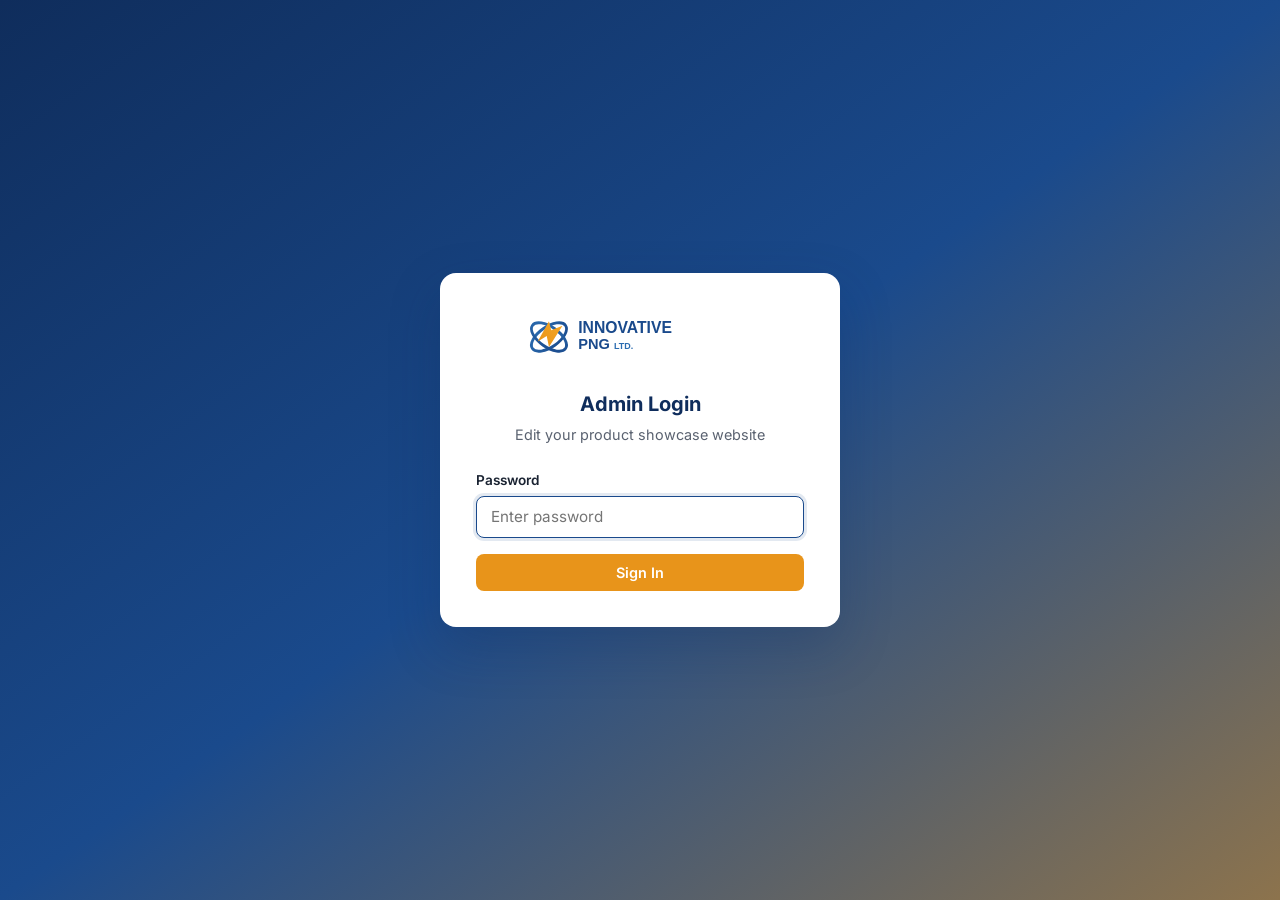
==== admin/index.html @ a1780eeb "Add Innovative PNG Ltd website Co-Authored-By: Claude Sonnet 5.5 <noreply@anthropic.com> Claude-Sess" ====
<!DOCTYPE html>
<html lang="en">
<head>
  <meta charset="UTF-8">
  <meta name="viewport" content="width=device-width, initial-scale=1.0">
  <meta name="robots" content="noindex, nofollow">
  <title>Admin | Innovative PNG Ltd</title>
  <link rel="icon" type="image/svg+xml" href="../images/logo.svg">
  <style>
@font-face { font-family: 'Inter'; font-style: normal; font-weight: 100 900; font-display: swap; src: url('../fonts/inter-latin-wght-normal.woff2') format('woff2'); }
@font-face { font-family: 'Plus Jakarta Sans'; font-style: normal; font-weight: 200 800; font-display: swap; src: url('../fonts/plus-jakarta-sans-latin-wght-normal.woff2') format('woff2'); }
  </style>
  <style>
    :root {
      --blue: #1a4a8c; --blue-dark: #0f2d5c; --blue-mid: #2b6cb0;
      --orange: #e8941a; --orange-dark: #c97a0f;
      --bg: #f0f4f9; --card: #fff; --border: #dce3ee;
      --text: #1a2332; --muted: #5a6270; --danger: #dc2626; --success: #059669;
    }
    * { box-sizing: border-box; margin: 0; padding: 0; }
    body { font-family: Inter, system-ui, sans-serif; background: var(--bg); color: var(--text); line-height: 1.5; min-height: 100vh; }
    .login-screen { min-height: 100vh; display: flex; align-items: center; justify-content: center; padding: 1.5rem; background: linear-gradient(145deg, #0f2d5c 0%, #1a4a8c 50%, #e8941a 140%); }
    .login-box { background: var(--card); border-radius: 16px; padding: 2.25rem; width: 100%; max-width: 400px; box-shadow: 0 20px 50px rgba(15,45,92,.25); }
    .login-logo { text-align: center; margin-bottom: 1.5rem; }
    .login-logo img { height: 56px; margin: 0 auto 0.75rem; display: block; }
    .login-box h1 { font-size: 1.25rem; text-align: center; color: var(--blue-dark); }
    .login-box .sub { color: var(--muted); margin: 0.35rem 0 1.5rem; font-size: 0.9rem; text-align: center; }
    .form-group { margin-bottom: 1rem; }
    .form-group label, .field-label { display: block; font-size: 0.85rem; font-weight: 600; margin-bottom: 0.35rem; }
    .form-group input, .form-group textarea, .form-group select { width: 100%; padding: 0.65rem 0.85rem; border: 1px solid var(--border); border-radius: 8px; font-family: inherit; font-size: 0.95rem; }
    .form-group input[type=checkbox] { width: auto; }
    .form-group input:focus, .form-group textarea:focus, .form-group select:focus { outline: none; border-color: var(--blue); box-shadow: 0 0 0 3px rgba(26,74,140,.12); }
    .btn { display: inline-flex; align-items: center; justify-content: center; gap: 0.35rem; padding: 0.65rem 1.15rem; border-radius: 8px; font-family: inherit; font-size: 0.9rem; font-weight: 600; border: none; cursor: pointer; }
    .btn:disabled { opacity: .45; cursor: not-allowed; }
    .btn-primary { background: var(--orange); color: #fff; }
    .btn-primary:hover:not(:disabled) { background: var(--orange-dark); }
    .btn-primary.full { width: 100%; }
    .btn-secondary { background: #fff; color: var(--text); border: 1px solid var(--border); }
    .btn-danger { background: #fef2f2; color: var(--danger); border: 1px solid #fecaca; }
    .btn-sm { padding: 0.35rem 0.7rem; font-size: 0.8rem; }
    .error-msg { color: var(--danger); font-size: 0.875rem; margin-top: 0.75rem; display: none; text-align: center; }
    .error-msg.show { display: block; }
    .hint { font-size: 0.8rem; color: var(--muted); margin-top: 0.4rem; }
    .admin-wrap { display: none; min-height: 100vh; }
    .admin-wrap.active { display: block; }
    .admin-header { background: var(--blue-dark); color: #fff; padding: 0.85rem 1.5rem; display: flex; align-items: center; justify-content: space-between; gap: 1rem; flex-wrap: wrap; }
    .admin-header .brand { display: flex; align-items: center; gap: 0.85rem; }
    .admin-header .brand img { height: 40px; filter: brightness(0) invert(1); }
    .admin-header .brand-text strong { display: block; font-size: 0.95rem; }
    .admin-header .brand-text span { font-size: 0.7rem; opacity: 0.7; letter-spacing: 0.04em; text-transform: uppercase; }
    .admin-header .actions { display: flex; gap: 0.5rem; flex-wrap: wrap; }
    .admin-header a, .admin-header button.hdr-btn { color: #fff; background: rgba(255,255,255,.12); border: none; padding: 0.45rem 0.9rem; border-radius: 6px; font-size: 0.85rem; cursor: pointer; text-decoration: none; font-family: inherit; font-weight: 500; }
    .admin-header button.hdr-btn.publish { background: var(--orange); }
    .admin-body { max-width: 1100px; margin: 0 auto; padding: 1.35rem 1.25rem 4rem; }
    .status-bar { border-radius: 10px; padding: 0.7rem 1rem; font-size: 0.875rem; margin-bottom: 0.75rem; display: flex; gap: 0.75rem; align-items: center; justify-content: space-between; flex-wrap: wrap; }
    .status-bar.clean { background: #ecfdf5; border: 1px solid #a7f3d0; color: #065f46; }
    .status-bar.draft { background: #fff7ed; border: 1px solid #fed7aa; color: #7c2d12; }
    .status-bar.warn { background: #fef2f2; border: 1px solid #fecaca; color: #991b1b; }
    .status-bar button, .status-bar a { font: inherit; font-weight: 600; text-decoration: underline; background: none; border: none; color: inherit; cursor: pointer; }
    .stats { display: grid; grid-template-columns: repeat(4, 1fr); gap: 0.85rem; margin: 1rem 0 1.25rem; }
    .stat-card { background: var(--card); border: 1px solid var(--border); border-radius: 12px; padding: 1rem 1.15rem; }
    .stat-card .label { font-size: 0.7rem; font-weight: 600; text-transform: uppercase; letter-spacing: 0.04em; color: var(--muted); }
    .stat-card .value { font-size: 1.6rem; font-weight: 800; color: var(--blue-dark); }
    .stat-card .value.orange { color: var(--orange); }
    .stat-card .value.green { color: var(--success); }
    .stat-card .value.muted { color: var(--muted); }
    .tabs { display: flex; gap: 0.35rem; margin-bottom: 1.15rem; border-bottom: 1px solid var(--border); padding-bottom: 0.6rem; flex-wrap: wrap; }
    .tab-btn { padding: 0.45rem 0.95rem; border-radius: 8px; border: none; background: transparent; font-family: inherit; font-size: 0.875rem; font-weight: 500; color: var(--muted); cursor: pointer; }
    .tab-btn.active { background: var(--blue); color: #fff; }
    .panel { display: none; }
    .panel.active { display: block; }
    .card { background: var(--card); border-radius: 12px; border: 1px solid var(--border); padding: 1.25rem; margin-bottom: 1rem; }
    .card h2 { font-size: 1.05rem; margin-bottom: 0.85rem; color: var(--blue-dark); }
    .card-header { display: flex; justify-content: space-between; align-items: center; margin-bottom: 0.85rem; gap: 0.75rem; flex-wrap: wrap; }
    .card-header h2 { margin-bottom: 0; }
    .editor-note { background: #eef4fb; border: 1px solid #c5d5ea; border-radius: 10px; padding: 0.85rem 1rem; margin-bottom: 1.15rem; font-size: 0.9rem; color: var(--blue-dark); }
    .page-preview { border: 2px solid var(--border); border-radius: 14px; overflow: hidden; background: #fff; box-shadow: 0 8px 30px rgba(15,45,92,.08); margin-bottom: 1rem; }
    .pp-topbar { background: var(--blue-dark); color: rgba(255,255,255,.85); font-size: 0.7rem; padding: 0.35rem 1rem; display: flex; justify-content: space-between; gap: 1rem; flex-wrap: wrap; }
    .pp-header { display: flex; align-items: center; gap: 0.75rem; padding: 0.65rem 1rem; border-bottom: 1px solid var(--border); }
    .pp-header img { height: 32px; }
    .pp-nav { background: var(--blue); color: #fff; font-size: 0.7rem; font-weight: 600; padding: 0.5rem 1rem; display: flex; gap: 0.85rem; flex-wrap: wrap; }
    .pp-hero { background: linear-gradient(135deg, #0f2d5c 0%, #1a4a8c 55%, #e8941a 100%); color: #fff; padding: 1.5rem 1rem; display: grid; grid-template-columns: 1.2fr 0.8fr; gap: 1rem; align-items: start; }
    .pp-hero .mini-label { display: block; font-size: 0.7rem; font-weight: 600; opacity: .85; margin-bottom: 0.2rem; }
    .img-slot { position: relative; border: 2px dashed rgba(255,255,255,0.45); border-radius: 10px; background: rgba(0,0,0,0.15); min-height: 120px; display: flex; align-items: center; justify-content: center; overflow: hidden; cursor: pointer; }
    .img-slot:hover { border-color: var(--orange); background: rgba(0,0,0,0.25); }
    .img-slot img { width: 100%; height: 100%; object-fit: cover; position: absolute; inset: 0; }
    .img-slot .slot-label { position: relative; z-index: 1; text-align: center; font-size: 0.75rem; font-weight: 600; padding: 0.5rem; color: #fff; text-shadow: 0 1px 3px rgba(0,0,0,.5); }
    .img-slot.has-image .slot-label { opacity: 0; }
    .img-slot.has-image:hover .slot-label { opacity: 1; background: rgba(0,0,0,.55); border-radius: 6px; }
    .img-slot input[type=file] { display: none; }
    .img-slot.light { border-color: #c5cad3; background: #eef0f3; color: var(--muted); min-height: 140px; }
    .img-slot.light .slot-label { color: var(--muted); text-shadow: none; }
    .img-slot.light:hover { border-color: var(--orange); }
    .pp-section { padding: 1.15rem 1rem; border-top: 1px solid var(--border); }
    .pp-section h3 { font-size: 0.85rem; margin-bottom: 0.65rem; color: var(--blue-dark); }
    .pp-cats { display: grid; grid-template-columns: repeat(4, 1fr); gap: 0.5rem; }
    .pp-cat { background: #f8fafc; border: 1px solid var(--border); border-radius: 8px; padding: 0.65rem; text-align: center; font-size: 0.7rem; }
    .pp-cat strong { display: block; font-size: 0.75rem; margin-bottom: 0.2rem; }
    .pp-products { display: grid; grid-template-columns: repeat(4, 1fr); gap: 0.5rem; }
    .pp-prod { border: 1px solid var(--border); border-radius: 8px; overflow: hidden; font-size: 0.7rem; }
    .pp-prod-img { aspect-ratio: 1; background: #eef2f7; display: flex; align-items: center; justify-content: center; color: var(--muted); position: relative; overflow: hidden; }
    .pp-prod-img img { width: 100%; height: 100%; object-fit: cover; }
    .pp-prod-body { padding: 0.4rem 0.5rem; }
    .pp-prod-body strong { display: block; font-size: 0.72rem; }
    .pp-prod-body span { color: var(--muted); }
    .slot-actions { display: flex; gap: 0.35rem; margin-top: 0.4rem; flex-wrap: wrap; }
    .text-edit-row { margin-bottom: 0.65rem; }
    .text-edit-row input, .text-edit-row textarea, .bound-input { width: 100%; padding: 0.45rem 0.65rem; border: 1px solid var(--border); border-radius: 6px; font-family: inherit; font-size: 0.85rem; color: var(--text); }
    .toolbar { display: flex; gap: 0.5rem; flex-wrap: wrap; margin-bottom: 0.85rem; }
    .toolbar input[type=search] { flex: 1; min-width: 140px; padding: 0.5rem 0.75rem; border: 1px solid var(--border); border-radius: 8px; font-family: inherit; font-size: 0.9rem; }
    .toolbar select { padding: 0.5rem 0.65rem; border: 1px solid var(--border); border-radius: 8px; font-family: inherit; font-size: 0.85rem; background: #fff; }
    .product-list { display: flex; flex-direction: column; gap: 0.55rem; }
    .product-row { display: grid; grid-template-columns: 52px 1fr auto auto; gap: 0.75rem; align-items: center; padding: 0.65rem; background: var(--bg); border-radius: 10px; border: 1px solid var(--border); }
    .product-thumb { width: 52px; height: 52px; background: #e8eef6; border-radius: 8px; display: flex; align-items: center; justify-content: center; font-size: 0.65rem; color: var(--muted); overflow: hidden; }
    .product-thumb img { width: 100%; height: 100%; object-fit: cover; }
    .product-info h3 { font-size: 0.9rem; }
    .product-info p { font-size: 0.75rem; color: var(--muted); }
    .product-info p .nocat { color: var(--danger); font-weight: 600; }
    .badges { display: flex; gap: 0.25rem; flex-wrap: wrap; }
    .badge { font-size: 0.65rem; font-weight: 600; padding: 0.15rem 0.45rem; border-radius: 999px; background: #d1fae5; color: var(--success); }
    .badge.off { background: #f3f4f6; color: #6b7280; }
    .badge.out { background: #fef3c7; color: #92400e; }
    .badge.feat { background: #fff7ed; color: var(--orange-dark); }
    .row-actions { display: flex; gap: 0.3rem; flex-wrap: wrap; }
    .cat-row { display: grid; grid-template-columns: 60px 1.1fr 2fr auto auto; gap: 0.6rem; align-items: center; padding: 0.65rem; background: var(--bg); border: 1px solid var(--border); border-radius: 10px; margin-bottom: 0.55rem; }
    .cat-row input { width: 100%; padding: 0.45rem 0.65rem; border: 1px solid var(--border); border-radius: 6px; font-family: inherit; font-size: 0.9rem; }
    .cat-row .cat-icon { text-align: center; font-size: 1.1rem; }
    .cat-meta { font-size: 0.72rem; color: var(--muted); }
    .cat-meta code { background: #e8eef6; padding: 0.05rem 0.3rem; border-radius: 4px; }
    .modal-overlay { position: fixed; inset: 0; background: rgba(15,45,92,.45); display: none; align-items: center; justify-content: center; z-index: 200; padding: 1rem; }
    .modal-overlay.show { display: flex; }
    .modal { background: #fff; border-radius: 14px; width: 100%; max-width: 520px; max-height: 90vh; overflow-y: auto; padding: 1.35rem; }
    .modal h2 { margin-bottom: 1rem; font-size: 1.1rem; color: var(--blue-dark); }
    .modal-actions { display: flex; gap: 0.55rem; justify-content: flex-end; margin-top: 1.15rem; }
    .image-preview { width: 100%; height: 140px; background: var(--bg); border: 2px dashed var(--border); border-radius: 10px; display: flex; align-items: center; justify-content: center; margin-bottom: 0.55rem; overflow: hidden; color: var(--muted); font-size: 0.85rem; }
    .image-preview img { width: 100%; height: 100%; object-fit: cover; }
    .grid-2 { display: grid; grid-template-columns: 1fr 1fr; gap: 0.75rem; }
    .check-row { display: flex; gap: 1.1rem; flex-wrap: wrap; margin: 0.4rem 0 0.85rem; }
    .check-row label { font-size: 0.875rem; font-weight: 500; display: flex; align-items: center; gap: 0.35rem; cursor: pointer; }
    .check-line { display: flex; align-items: flex-start; gap: 0.55rem; margin-bottom: 0.85rem; font-size: 0.9rem; }
    .check-line input { margin-top: 0.25rem; }
    .check-line small { display: block; color: var(--muted); font-size: 0.78rem; }
    .steps { margin: 0.5rem 0 1rem 1.2rem; font-size: 0.9rem; }
    .steps li { margin-bottom: 0.35rem; }
    .success-toast { position: fixed; bottom: 1.25rem; right: 1.25rem; background: var(--success); color: #fff; padding: 0.75rem 1.15rem; border-radius: 10px; font-size: 0.9rem; font-weight: 500; display: none; z-index: 300; box-shadow: 0 8px 24px rgba(0,0,0,.15); }
    .success-toast.error { background: var(--danger); }
    .success-toast.show { display: block; }
    .empty { color: var(--muted); padding: 1.25rem 0; text-align: center; font-size: 0.9rem; }
    @media (max-width: 720px) {
      .stats { grid-template-columns: 1fr 1fr; }
      .pp-hero { grid-template-columns: 1fr; }
      .pp-cats, .pp-products { grid-template-columns: 1fr 1fr; }
      .product-row { grid-template-columns: 48px 1fr; }
      .product-row .badges, .row-actions { grid-column: 1/-1; }
      .cat-row { grid-template-columns: 52px 1fr; }
      .cat-row .cat-blurb, .cat-row .cat-meta, .cat-row .row-actions { grid-column: 1/-1; }
      .grid-2 { grid-template-columns: 1fr; }
    }
  </style>
</head>
<body>
  <div class="login-screen" id="loginScreen">
    <div class="login-box">
      <div class="login-logo">
        <img src="../images/logo.svg" alt="Innovative PNG Ltd">
      </div>
      <h1>Admin Login</h1>
      <p class="sub">Edit your product showcase website</p>
      <form id="loginForm">
        <div class="form-group"><label for="password">Password</label><input type="password" id="password" placeholder="Enter password" autocomplete="current-password" autofocus></div>
        <button type="submit" class="btn btn-primary full">Sign In</button>
        <p class="error-msg" id="loginError">Incorrect password. Try again.</p>
      </form>
    </div>
  </div>

  <div class="admin-wrap" id="adminWrap">
    <header class="admin-header">
      <div class="brand">
        <img src="../images/logo.svg" alt="">
        <div class="brand-text"><strong>Admin Panel</strong><span id="brandName">Innovative PNG Ltd</span></div>
      </div>
      <div class="actions">
        <a href="../index.html" target="_blank" rel="noopener">View Site</a>
        <button class="hdr-btn publish" id="publishBtn" title="Make your edits live for everyone">Publish</button>
        <button class="hdr-btn" id="logoutBtn">Log out</button>
      </div>
    </header>

    <div class="admin-body">
      <div class="status-bar warn" id="passWarn" style="display:none">
        <span>You are still using the default password. Anyone who has read the project files knows it.</span>
        <button type="button" id="goChangePass">Change it now</button>
      </div>
      <div class="status-bar clean" id="statusBar">
        <span id="statusText"></span>
        <span><button type="button" id="statusPublish">Publish</button> <button type="button" id="statusDiscard">Discard edits</button></span>
      </div>

      <div class="stats">
        <div class="stat-card"><div class="label">Products</div><div class="value" id="statTotal">0</div></div>
        <div class="stat-card"><div class="label">Visible on site</div><div class="value green" id="statShown">0</div></div>
        <div class="stat-card"><div class="label">Out of stock</div><div class="value muted" id="statOut">0</div></div>
        <div class="stat-card"><div class="label">Featured</div><div class="value orange" id="statFeat">0</div></div>
      </div>

      <div class="tabs">
        <button class="tab-btn active" data-tab="pages">Page Editor</button>
        <button class="tab-btn" data-tab="products">Products</button>
        <button class="tab-btn" data-tab="categories">Categories</button>
        <button class="tab-btn" data-tab="site">Business Info</button>
        <button class="tab-btn" data-tab="settings">Settings</button>
        <button class="tab-btn" data-tab="publish">Publish &amp; Backup</button>
      </div>

      <!-- ============ PAGE EDITOR ============ -->
      <div class="panel active" id="panel-pages">
        <div class="editor-note">
          <strong>Visual page editor</strong> — This layout matches your public home page. Edit the text right in the preview, click a dashed area to upload a photo, then press the Save button of that section. Edits are a draft until you <strong>Publish</strong>.
        </div>

        <div class="page-preview">
          <div class="pp-topbar"><span id="ppTopLeft"></span><span id="ppTopRight"></span></div>
          <div class="pp-header"><img src="../images/logo.svg" alt="Logo"><span style="font-size:0.75rem;color:var(--muted)">Header · logo is fixed · menu follows your Categories</span></div>
          <div class="pp-nav" id="ppNav"></div>

          <div class="pp-hero" data-scope="hero">
            <div>
              <div class="text-edit-row"><label class="mini-label" for="heroHeadline">Headline</label><input type="text" id="heroHeadline" data-bind="hero.headline"></div>
              <div class="text-edit-row"><label class="mini-label" for="heroLead">Text under the headline</label><textarea id="heroLead" rows="3" data-bind="hero.lead"></textarea></div>
              <div class="text-edit-row"><label class="mini-label" for="heroBadges">Small badges (separate with commas)</label><input type="text" id="heroBadges" data-bind="hero.badges" data-type="csv"></div>
              <div class="grid-2">
                <div class="text-edit-row"><label class="mini-label" for="heroPrimary">Main button</label><input type="text" id="heroPrimary" data-bind="hero.primaryLabel"></div>
                <div class="text-edit-row"><label class="mini-label" for="heroSecondary">Second button</label><input type="text" id="heroSecondary" data-bind="hero.secondaryLabel"></div>
              </div>
              <div class="slot-actions"><button class="btn btn-primary btn-sm" data-save="Hero saved">Save hero</button></div>
            </div>
            <div>
              <div class="img-slot" id="slotHero" title="Click to upload hero image">
                <div class="slot-label">📷 Hero / shop photo<br><small>Click to upload</small></div>
              </div>
              <input type="file" id="fileHero" accept="image/*" hidden>
              <div class="slot-actions"><button class="btn btn-secondary btn-sm" id="clearHero">Remove image</button></div>
            </div>
          </div>

          <div class="pp-section">
            <h3>Category cards (managed in the Categories tab)</h3>
            <div class="pp-cats" id="ppCats"></div>
          </div>

          <div class="pp-section" style="background:#fafbfc">
            <h3>Featured products (managed in the Products tab)</h3>
            <div class="pp-products" id="ppFeatured"></div>
            <p class="hint" style="margin-top:0.5rem">Star a product in the Products tab to feature it here. The home page shows up to the number set in Settings.</p>
          </div>

          <div class="pp-section" data-scope="why">
            <h3>“Why us” strip — one item per line, written as <em>Title | short text</em></h3>
            <div class="text-edit-row"><textarea id="whyText" rows="4" data-bind="why" data-type="pairs" aria-label="Why us items"></textarea></div>
            <button class="btn btn-primary btn-sm" data-save="Strip saved">Save strip</button>
          </div>

          <div class="pp-section" data-scope="cta">
            <h3>Call-to-action band</h3>
            <div class="text-edit-row"><input type="text" data-bind="cta.title" aria-label="Band title"></div>
            <div class="text-edit-row"><textarea rows="2" data-bind="cta.text" aria-label="Band text"></textarea></div>
            <button class="btn btn-primary btn-sm" data-save="Band saved">Save band</button>
          </div>
        </div>

        <div class="card" data-scope="shop">
          <h2>Shop page</h2>
          <div class="form-group"><label>Page title</label><input type="text" data-bind="shop.title"></div>
          <div class="form-group"><label>Text under the title</label><input type="text" data-bind="shop.subtitle"></div>
          <button class="btn btn-primary" data-save="Shop page saved">Save shop page</button>
        </div>

        <div class="card" data-scope="about">
          <h2>About page</h2>
          <div class="form-group"><label>Page title</label><input type="text" data-bind="about.title"></div>
          <div class="form-group"><label>Text under the title</label><input type="text" data-bind="about.subtitle"></div>
          <div class="form-group"><label>Heading</label><input type="text" data-bind="about.heading"></div>
          <div class="form-group"><label>Story paragraphs</label><textarea rows="6" data-bind="about.paragraphs" data-type="paras"></textarea><p class="hint">Leave a blank line between paragraphs.</p></div>
          <div class="form-group"><label>List heading</label><input type="text" data-bind="about.offerHeading"></div>
          <div class="form-group"><label>List items</label><textarea rows="5" data-bind="about.offers" data-type="lines"></textarea><p class="hint">One item per line. Leave empty to hide the list.</p></div>
          <div class="form-group">
            <label>About photo</label>
            <div class="img-slot light" id="slotAbout" title="Click to upload about image" style="max-width:260px">
              <div class="slot-label">📷 About / team photo<br><small>Click to upload</small></div>
            </div>
            <input type="file" id="fileAbout" accept="image/*" hidden>
            <div class="slot-actions"><button class="btn btn-secondary btn-sm" id="clearAbout">Remove image</button></div>
          </div>
          <button class="btn btn-primary" data-save="About page saved">Save about page</button>
        </div>

        <div class="card" data-scope="contact">
          <h2>Contact page</h2>
          <div class="form-group"><label>Page title</label><input type="text" data-bind="contact.title"></div>
          <div class="form-group"><label>Text under the title</label><input type="text" data-bind="contact.subtitle"></div>
          <div class="form-group"><label>Text above the message form</label><input type="text" data-bind="contact.formIntro"></div>
          <div class="form-group">
            <label>Map / shop frontage photo</label>
            <div class="img-slot light" id="slotMap" title="Click to upload map image" style="aspect-ratio:21/9;min-height:100px">
              <div class="slot-label">🗺️ Map or shop frontage<br><small>Click to upload</small></div>
            </div>
            <input type="file" id="fileMap" accept="image/*" hidden>
            <div class="slot-actions"><button class="btn btn-secondary btn-sm" id="clearMap">Remove image</button></div>
          </div>
          <p class="hint" style="margin-bottom:0.85rem">Address, hours, phone and email come from the Business Info tab.</p>
          <button class="btn btn-primary" data-save="Contact page saved">Save contact page</button>
        </div>
      </div>

      <!-- ============ PRODUCTS ============ -->
      <div class="panel" id="panel-products">
        <div class="card">
          <div class="card-header">
            <h2>Product catalogue</h2>
            <button class="btn btn-primary btn-sm" id="addProductBtn">+ Add Product</button>
          </div>
          <p class="hint" style="margin-bottom:0.85rem">Showcase only — no online selling. <strong>Visible</strong> controls whether a product appears on the site at all; <strong>In stock</strong> only changes its badge.</p>
          <div class="toolbar">
            <input type="search" id="searchProducts" placeholder="Search products…" aria-label="Search products">
            <select id="filterCategory" aria-label="Category"></select>
            <select id="filterVisible" aria-label="Visibility"><option value="">Visible + hidden</option><option value="yes">Visible only</option><option value="no">Hidden only</option></select>
            <select id="filterStock" aria-label="Stock"><option value="">Any stock</option><option value="in">In stock</option><option value="out">Out of stock</option></select>
            <select id="sortProducts" aria-label="Sort"><option value="manual">Shop order (manual)</option><option value="name">Name</option><option value="price-asc">Price ↑</option><option value="price-desc">Price ↓</option><option value="newest">Newest</option></select>
          </div>
          <p class="hint" id="orderHint" style="margin:-0.35rem 0 0.75rem"></p>
          <div class="product-list" id="productList"></div>
        </div>
      </div>

      <!-- ============ CATEGORIES ============ -->
      <div class="panel" id="panel-categories">
        <div class="card">
          <div class="card-header">
            <h2>Categories</h2>
            <button class="btn btn-primary btn-sm" id="addCategoryBtn">+ Add category</button>
          </div>
          <p class="hint" style="margin-bottom:0.85rem">These drive the menu, the home-page cards, the shop filters and the footer links. Renaming keeps products attached. A category can only be deleted once it has no products.</p>
          <div id="catList"></div>
          <button class="btn btn-primary" id="saveCategoriesBtn" style="margin-top:0.5rem">Save categories</button>
        </div>
      </div>

      <!-- ============ BUSINESS INFO ============ -->
      <div class="panel" id="panel-site">
        <div class="card" data-scope="site">
          <h2>Business information</h2>
          <p class="hint" style="margin:-0.4rem 0 0.85rem">Shown in the header, footer, contact page and anywhere your details appear.</p>
          <div class="form-group"><label>Business name</label><input type="text" data-bind="site.businessName"></div>
          <div class="form-group"><label>Tagline (used in the browser tab title)</label><input type="text" data-bind="site.tagline"></div>
          <div class="form-group"><label>Top bar message</label><input type="text" data-bind="site.topbar"></div>
          <div class="grid-2">
            <div class="form-group"><label>Phone</label><input type="text" data-bind="site.phone"></div>
            <div class="form-group"><label>Email</label><input type="email" data-bind="site.email"></div>
          </div>
          <div class="form-group"><label>Address</label><textarea rows="5" data-bind="site.address"></textarea><p class="hint">Each line is shown on its own line.</p></div>
          <div class="form-group"><label>Opening hours</label><textarea rows="2" data-bind="site.hours"></textarea></div>
          <div class="form-group"><label>Footer description</label><textarea rows="3" data-bind="site.footerBlurb"></textarea></div>
          <button class="btn btn-primary" data-save="Business info saved">Save</button>
        </div>
      </div>

      <!-- ============ SETTINGS ============ -->
      <div class="panel" id="panel-settings">
        <div class="card" data-scope="settings">
          <h2>Shop settings</h2>
          <div class="grid-2">
            <div class="form-group"><label>Currency symbol</label><input type="text" maxlength="6" data-bind="settings.currency"></div>
            <div class="form-group"><label>Note under each price</label><input type="text" data-bind="settings.priceNote" placeholder="e.g. indicative (leave empty for none)"></div>
          </div>
          <div class="form-group"><label>Featured products on the home page (1–12)</label><input type="number" min="1" max="12" step="1" data-bind="settings.featuredCount" data-type="num"></div>
          <label class="check-line"><input type="checkbox" data-bind="settings.showSoldOut" data-type="bool"><span>Show out-of-stock products<small>They appear with a “Currently unavailable” badge. Turn off to hide them from visitors.</small></span></label>
          <label class="check-line"><input type="checkbox" data-bind="settings.showImagePlaceholders" data-type="bool"><span>Show dashed photo placeholders where no photo has been uploaded<small>Turn off for a clean look until you have real photos.</small></span></label>
          <div class="form-group"><label>Contact form service URL (optional)</label><input type="url" data-bind="settings.formEndpoint" placeholder="https://formspree.io/f/xxxxxxxx"><p class="hint">Leave empty and the form opens the visitor’s email app with the message ready to send to your email address.</p></div>
          <button class="btn btn-primary" data-save="Settings saved">Save settings</button>
        </div>

        <div class="card">
          <h2>Change password</h2>
          <p class="hint" style="margin:-0.4rem 0 0.85rem">This only locks the admin screen in a browser. It is not real security — see the README.</p>
          <div class="form-group"><label>Current</label><input type="password" id="curPass" autocomplete="current-password"></div>
          <div class="form-group"><label>New (6+ characters)</label><input type="password" id="newPass" autocomplete="new-password"></div>
          <div class="form-group"><label>Confirm</label><input type="password" id="newPass2" autocomplete="new-password"></div>
          <button class="btn btn-primary" id="changePassBtn">Update Password</button>
        </div>

        <div class="card">
          <h2>Quick actions</h2>
          <div style="display:flex;flex-wrap:wrap;gap:0.45rem">
            <button class="btn btn-secondary btn-sm" id="markAllVisible">Make all products visible</button>
            <button class="btn btn-secondary btn-sm" id="markAllStock">Mark all in stock</button>
            <button class="btn btn-secondary btn-sm" id="clearFeatured">Clear featured</button>
            <button class="btn btn-secondary btn-sm" id="sortByName">Sort shop order A–Z</button>
          </div>
        </div>
      </div>

      <!-- ============ PUBLISH & BACKUP ============ -->
      <div class="panel" id="panel-publish">
        <div class="card" id="liveCard">
          <h2>Live publishing</h2>
          <p class="hint" style="margin:-0.4rem 0 0.75rem" id="liveStatus">Paste your admin token to publish straight to the website and upload photos to the cloud. The token is stored in this browser only.</p>
          <div class="form-group"><label for="adminToken">Admin token</label><input type="password" id="adminToken" autocomplete="off" placeholder="The token you set with: wrangler secret put ADMIN_TOKEN"></div>
          <button class="btn btn-secondary" id="saveTokenBtn">Save &amp; test connection</button>
          <button class="btn btn-secondary" id="clearTokenBtn" style="display:none">Remove token</button>
        </div>
        <div class="card">
          <h2>Publish your changes</h2>
          <p class="hint" style="margin:-0.4rem 0 0.5rem">Edits are saved only in <em>this browser</em> as a draft until you publish. With live publishing connected, <strong>Publish</strong> (top right) updates the website within about a minute. No downloads or redeploys are needed.</p>
          <button class="btn btn-primary" id="publishLiveBtn">Publish now</button>
          <details style="margin-top:1rem">
            <summary class="hint" style="cursor:pointer">No live publishing? Publish by file instead</summary>
            <ol class="steps">
              <li>Click <strong>Download content.js</strong>.</li>
              <li>Replace <code>js/content.js</code> in the website folder with the downloaded file.</li>
              <li>Deploy the website again (or commit it to GitHub if it is hosted there).</li>
              <li>Come back and click <strong>Discard edits</strong>.</li>
            </ol>
            <button class="btn btn-secondary" id="downloadContentBtn">Download content.js</button>
          </details>
          <p class="hint" id="contentSize"></p>
        </div>
        <div class="card">
          <h2>Backup</h2>
          <p class="hint" style="margin-bottom:0.75rem">A JSON copy of everything (text, products, photos, settings). Use Import to restore it, or to move your edits to another computer.</p>
          <button class="btn btn-secondary" id="exportBtn">Download backup (JSON)</button>
          <div style="margin-top:1rem">
            <input type="file" id="importFile" accept=".json,application/json">
            <button class="btn btn-secondary" id="importBtn" style="margin-top:0.65rem">Import backup</button>
          </div>
        </div>
        <div class="card">
          <h2>Discard edits</h2>
          <p class="hint" style="margin-bottom:0.75rem">Throws away the draft in this browser and goes back to the published content.</p>
          <button class="btn btn-danger" id="resetBtn">Discard unpublished edits</button>
        </div>
      </div>
    </div>
  </div>

  <!-- Product editor -->
  <div class="modal-overlay" id="productModal">
    <div class="modal" role="dialog" aria-modal="true" aria-labelledby="modalTitle">
      <h2 id="modalTitle">Add Product</h2>
      <form id="productForm">
        <input type="hidden" id="productId">
        <div class="form-group"><label for="prodName">Name *</label><input type="text" id="prodName" required></div>
        <div class="grid-2">
          <div class="form-group"><label for="prodCategory">Category</label><select id="prodCategory"></select></div>
          <div class="form-group"><label for="prodPrice">Price</label><input type="number" id="prodPrice" step="0.01" min="0" required></div>
        </div>
        <div class="form-group"><label for="prodDesc">Description</label><textarea id="prodDesc" rows="3"></textarea></div>
        <div class="check-row">
          <label><input type="checkbox" id="prodVisible" checked> Visible on site</label>
          <label><input type="checkbox" id="prodInStock" checked> In stock</label>
          <label><input type="checkbox" id="prodFeatured"> Featured</label>
        </div>
        <div class="form-group">
          <label>Product photo</label>
          <div class="image-preview" id="imagePreview">No image</div>
          <input type="file" id="prodImage" accept="image/*">
          <button type="button" class="btn btn-secondary btn-sm" id="removeImageBtn" style="margin-top:0.4rem;display:none">Remove photo</button>
        </div>
        <div class="modal-actions">
          <button type="button" class="btn btn-secondary" id="cancelModal">Cancel</button>
          <button type="submit" class="btn btn-primary" id="saveProductBtn">Save</button>
        </div>
      </form>
    </div>
  </div>

  <div class="success-toast" id="toast" role="status">Saved</div>

  <script>window.SITE_BASE = '../';</script>
  <script src="../js/content.js"></script>
  <script src="../js/data.js"></script>
  <script src="admin.js"></script>
</body>
</html>
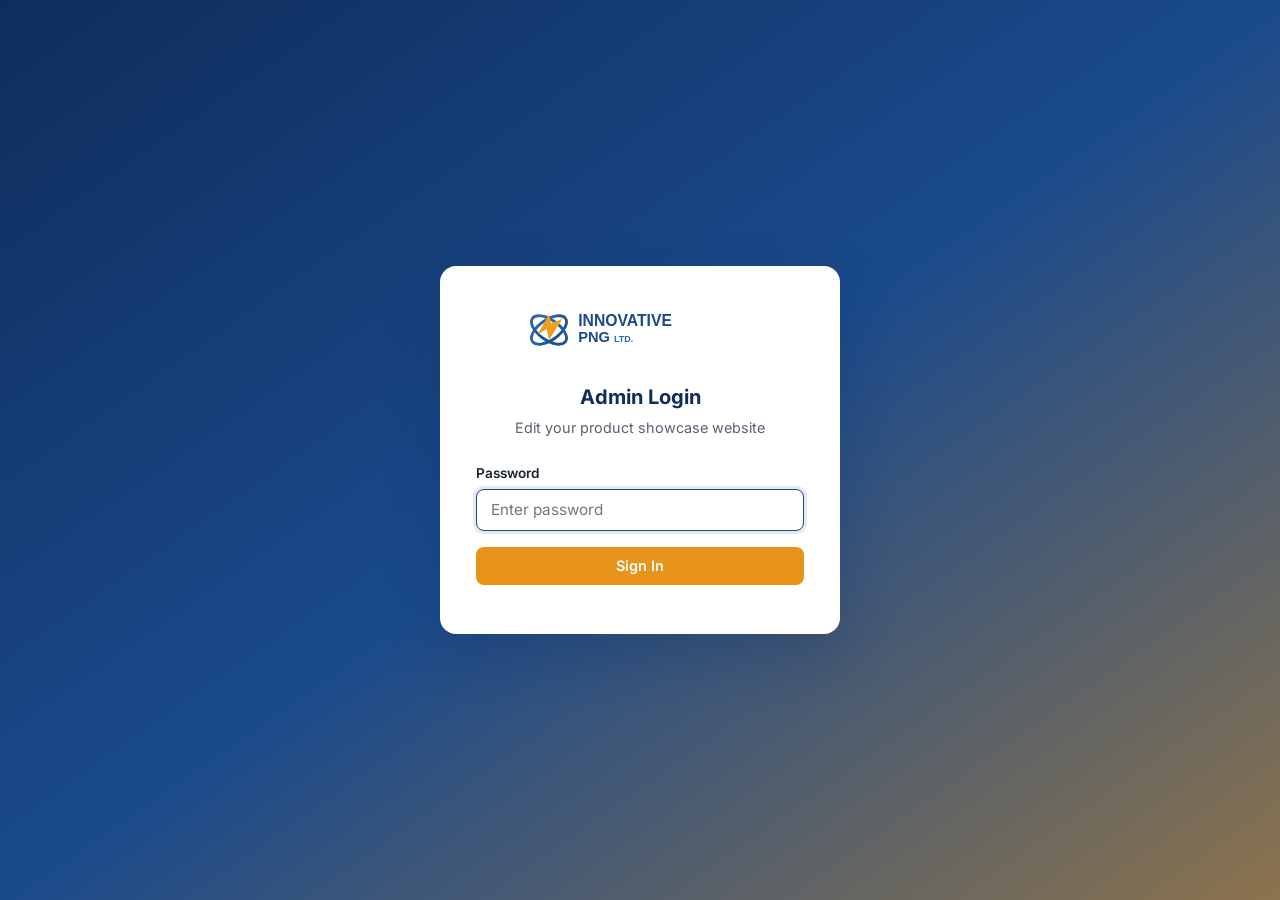
==== commit c6b5b802: "Add user management: named accounts, owner/editor roles, sessions, Users tab - Worker: /api/login, /" ====
--- a/admin/index.html
+++ b/admin/index.html
@@ -69,6 +69,17 @@
     .tab-btn.active { background: var(--blue); color: #fff; }
     .panel { display: none; }
     .panel.active { display: block; }
+    .link-btn { background: none; border: none; color: var(--blue); font: inherit; font-size: 0.85rem; text-decoration: underline; cursor: pointer; padding: 0; }
+    .user-table { width: 100%; border-collapse: collapse; font-size: 0.875rem; }
+    .user-table th { text-align: left; font-size: 0.75rem; text-transform: uppercase; letter-spacing: .04em; color: var(--muted); padding: 0.4rem 0.5rem; border-bottom: 1px solid var(--border); }
+    .user-table td { padding: 0.6rem 0.5rem; border-bottom: 1px solid var(--border); vertical-align: middle; }
+    .user-table select { padding: 0.25rem 0.4rem; font: inherit; border: 1px solid var(--border); border-radius: 6px; }
+    .user-table .row-actions { display: flex; gap: 0.4rem; flex-wrap: wrap; }
+    .user-table .row-actions button { font-size: 0.78rem; padding: 0.25rem 0.6rem; border: 1px solid var(--border); background: #fff; border-radius: 6px; cursor: pointer; font-family: inherit; }
+    .user-table .row-actions button.danger { color: #b91c1c; border-color: #fecaca; }
+    .user-table tr.is-off td { opacity: .55; }
+    .user-table-wrap { overflow-x: auto; }
+    .role-pill { display: inline-block; font-size: 0.72rem; font-weight: 700; padding: 0.15rem 0.5rem; border-radius: 999px; background: #eef2ff; color: var(--blue-dark); text-transform: uppercase; }
     .card { background: var(--card); border-radius: 12px; border: 1px solid var(--border); padding: 1.25rem; margin-bottom: 1rem; }
     .card h2 { font-size: 1.05rem; margin-bottom: 0.85rem; color: var(--blue-dark); }
     .card-header { display: flex; justify-content: space-between; align-items: center; margin-bottom: 0.85rem; gap: 0.75rem; flex-wrap: wrap; }
@@ -167,9 +178,11 @@
       <h1>Admin Login</h1>
       <p class="sub">Edit your product showcase website</p>
       <form id="loginForm">
-        <div class="form-group"><label for="password">Password</label><input type="password" id="password" placeholder="Enter password" autocomplete="current-password" autofocus></div>
+        <div class="form-group" id="loginUserGroup" style="display:none"><label for="username">Username</label><input type="text" id="username" placeholder="Your username" autocomplete="username" autocapitalize="none" spellcheck="false"></div>
+        <div class="form-group"><label for="password" id="passwordLabel">Password</label><input type="password" id="password" placeholder="Enter password" autocomplete="current-password" autofocus></div>
         <button type="submit" class="btn btn-primary full">Sign In</button>
         <p class="error-msg" id="loginError">Incorrect password. Try again.</p>
+        <p style="text-align:center;margin-top:0.85rem"><button type="button" class="link-btn" id="useTokenBtn" style="display:none">Sign in with the admin token instead</button></p>
       </form>
     </div>
   </div>
@@ -210,6 +223,7 @@
         <button class="tab-btn" data-tab="categories">Categories</button>
         <button class="tab-btn" data-tab="site">Business Info</button>
         <button class="tab-btn" data-tab="settings">Settings</button>
+        <button class="tab-btn" data-tab="users" id="usersTab" style="display:none">Users</button>
         <button class="tab-btn" data-tab="publish">Publish &amp; Backup</button>
       </div>
 
@@ -380,7 +394,7 @@
           <button class="btn btn-primary" data-save="Settings saved">Save settings</button>
         </div>
 
-        <div class="card">
+        <div class="card" id="legacyPassCard">
           <h2>Change password</h2>
           <p class="hint" style="margin:-0.4rem 0 0.85rem">This only locks the admin screen in a browser. It is not real security — see the README.</p>
           <div class="form-group"><label>Current</label><input type="password" id="curPass" autocomplete="current-password"></div>
@@ -400,30 +414,47 @@
         </div>
       </div>
 
+      <!-- ============ USERS ============ -->
+      <div class="panel" id="panel-users">
+        <div class="card">
+          <h2>My account</h2>
+          <p class="hint" id="myAccountInfo" style="margin:-0.4rem 0 0.85rem"></p>
+          <div id="myPassForm">
+            <div class="form-group"><label>Current password</label><input type="password" id="myCurPass" autocomplete="current-password"></div>
+            <div class="form-group"><label>New password (10+ characters)</label><input type="password" id="myNewPass" autocomplete="new-password"></div>
+            <button class="btn btn-primary" id="myPassBtn">Change my password</button>
+          </div>
+        </div>
+        <div id="teamSection" style="display:none">
+          <div class="card">
+            <h2>Team</h2>
+            <p class="hint" style="margin:-0.4rem 0 0.85rem"><strong>Owner</strong> can do everything, including managing users. <strong>Editor</strong> can edit, publish and upload photos, but cannot manage users. Changing a user&rsquo;s role, password or status signs them out everywhere.</p>
+            <div class="user-table-wrap"><table class="user-table"><thead><tr><th>Name</th><th>Username</th><th>Role</th><th>Status</th><th>Last sign-in</th><th></th></tr></thead><tbody id="userRows"><tr><td colspan="6">Loading…</td></tr></tbody></table></div>
+          </div>
+          <div class="card">
+            <h2>Add a user</h2>
+            <div class="form-group"><label>Full name</label><input type="text" id="nuName" autocomplete="off"></div>
+            <div class="form-group"><label>Username (3–32 characters: a–z, 0–9, dot, dash, underscore)</label><input type="text" id="nuUser" autocomplete="off" autocapitalize="none" spellcheck="false"></div>
+            <div class="form-group"><label>Role</label><select id="nuRole"><option value="editor">Editor</option><option value="owner">Owner</option></select></div>
+            <div class="form-group"><label>Temporary password (10+ characters)</label><input type="password" id="nuPass" autocomplete="new-password"></div>
+            <button class="btn btn-primary" id="nuBtn">Create user</button>
+          </div>
+        </div>
+      </div>
+
       <!-- ============ PUBLISH & BACKUP ============ -->
       <div class="panel" id="panel-publish">
         <div class="card" id="liveCard">
           <h2>Live publishing</h2>
-          <p class="hint" style="margin:-0.4rem 0 0.75rem" id="liveStatus">Paste your admin token to publish straight to the website and upload photos to the cloud. The token is stored in this browser only.</p>
+          <p class="hint" style="margin:-0.4rem 0 0.75rem" id="liveStatus">Paste your admin token to publish to the website and upload photos to the cloud (R2). The token is stored in this browser only.</p>
           <div class="form-group"><label for="adminToken">Admin token</label><input type="password" id="adminToken" autocomplete="off" placeholder="The token you set with: wrangler secret put ADMIN_TOKEN"></div>
           <button class="btn btn-secondary" id="saveTokenBtn">Save &amp; test connection</button>
           <button class="btn btn-secondary" id="clearTokenBtn" style="display:none">Remove token</button>
         </div>
         <div class="card">
           <h2>Publish your changes</h2>
-          <p class="hint" style="margin:-0.4rem 0 0.5rem">Edits are saved only in <em>this browser</em> as a draft until you publish. With live publishing connected, <strong>Publish</strong> (top right) updates the website within about a minute. No downloads or redeploys are needed.</p>
+          <p class="hint" style="margin:-0.4rem 0 0.5rem">Edits are kept as a draft in <em>this browser</em> until you click <strong>Publish</strong>. Publishing saves them to the cloud and updates the website within about a minute. No downloads or redeploys are needed.</p>
           <button class="btn btn-primary" id="publishLiveBtn">Publish now</button>
-          <details style="margin-top:1rem">
-            <summary class="hint" style="cursor:pointer">No live publishing? Publish by file instead</summary>
-            <ol class="steps">
-              <li>Click <strong>Download content.js</strong>.</li>
-              <li>Replace <code>js/content.js</code> in the website folder with the downloaded file.</li>
-              <li>Deploy the website again (or commit it to GitHub if it is hosted there).</li>
-              <li>Come back and click <strong>Discard edits</strong>.</li>
-            </ol>
-            <button class="btn btn-secondary" id="downloadContentBtn">Download content.js</button>
-          </details>
-          <p class="hint" id="contentSize"></p>
         </div>
         <div class="card">
           <h2>Backup</h2>
